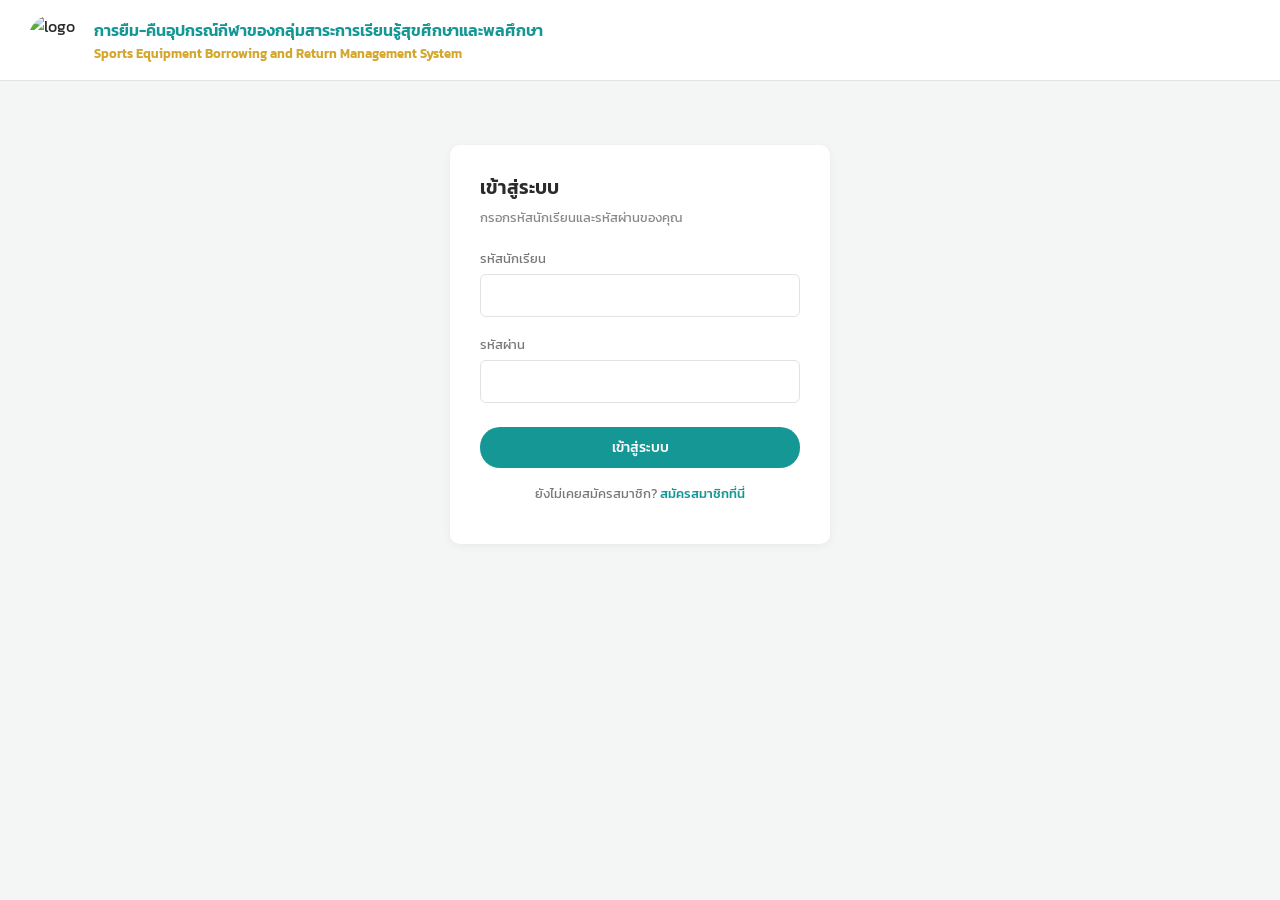
==== index.html @ 096de62b "Add files via upload" ====
<!DOCTYPE html>
<html lang="th">

<head>
    <meta charset="UTF-8">
    <meta name="viewport" content="width=device-width, initial-scale=1.0">
    <title>ระบบยืม-คืนอุปกรณ์กีฬา</title>
    <link href="https://fonts.googleapis.com/css2?family=Kanit:wght@400;500;600;700&display=swap" rel="stylesheet">
    <link rel="stylesheet" href="style.css">
</head>

<body>

    <header class="topbar">
        <div class="brand">
            <img src="images/LOGO-SSP.png" alt="logo" class="logo-img">

            <div class="brand-text">
                <p class="th">การยืม-คืนอุปกรณ์กีฬาของกลุ่มสาระการเรียนรู้สุขศึกษาและพลศึกษา</p>
                <p class="en">Sports Equipment Borrowing and Return Management System</p>
            </div>
        </div>

        <div class="profile" id="profileToggle">
            <div class="avatar">
                <svg viewBox="0 0 24 24" fill="currentColor"><path d="M12 12c2.7 0 4.9-2.2 4.9-4.9S14.7 2.2 12 2.2 7.1 4.4 7.1 7.1 9.3 12 12 12zm0 2.5c-3.3 0-9.8 1.6-9.8 4.9v2.4h19.6v-2.4c0-3.3-6.5-4.9-9.8-4.9z"/></svg>
            </div>
            <svg class="chevron" viewBox="0 0 24 24" fill="none" stroke="currentColor" stroke-width="2">
        <path d="M6 9l6 6 6-6"/>
      </svg>

            <div class="profile-menu">
                <a href="profile.html">โปรไฟล์ของฉัน</a>
                <a href="account-settings.html">ตั้งค่าบัญชี</a>
                <a href="#">ติดต่อเรา</a>
                <a href="#" id="switchUserLink">ออกจากระบบ</a>
            </div>
        </div>
    </header>

    <nav class="navbar">
        <a href="index.html" class="active">หน้าหลัก</a>
        <a href="equipment.html">รายการอุปกรณ์ทั้งหมด</a>
        <a href="booking.html">จองอุปกรณ์</a>
        <a href="history.html">ประวัติการยืม-คืน</a>
    </nav>
    <main class="home-main">
        <div class="hero-banner">
            <img src="https://cdn.discordapp.com/attachments/1486670024419835904/1549403597668880565/61980016-f98e-4137-af72-0e16d8630894.jpg?ex=6aaa920c&is=6aa9408c&hm=2485306303175e49ea5badbc3dafd8a8ec890e3b3d5bfbbe8c90c0c7364b0ae8&" alt="อุปกรณ์กีฬาต่าง ๆ" class="hero-banner-img">
        </div>

        <div class="home-intro">
            <h1 class="page-title">หน้าหลัก</h1>
            <p class="page-desc">ยินดีต้อนรับเข้าสู่ระบบยืม-คืนอุปกรณ์กีฬา</p>
        </div>
    </main>

    <script src="auth.js"></script>
    <script src="sheetdb-api.js"></script>
    <script src="script.js"></script>
</body>

</html>
---- style.css ----
:root{
  --teal: #159895;
  --teal-dark: #0d6e6b;
  --gold: #d4a72c;
  --text-dark: #2b2b2b;
  --border: #e2e2e2;
}
*{box-sizing:border-box;}
body{
  margin:0;
  font-family:'Kanit', sans-serif;
  background:#f4f6f6;
  color:var(--text-dark);
}

.topbar{
  display:flex;
  align-items:center;
  justify-content:space-between;
  padding:14px 28px;
  background:#fff;
  border-bottom:1px solid var(--border);
}
.brand{
  display:flex;
  align-items:center;
  gap:14px;
}

.logo-placeholder{
  width:52px;
  height:52px;
  border-radius:50%;
  background:#eef2f2;
  border:2px dashed #b9c4c4;
  display:flex;
  align-items:center;
  justify-content:center;
  font-size:11px;
  color:#8a9a9a;
  text-align:center;
  line-height:1.2;
  flex-shrink:0;
}

.logo-img{
  width:52px;
  height:52px;
  border-radius:50%;
  object-fit:cover;
  flex-shrink:0;
}

.brand-text .th{
  margin:0;
  font-size:16px;
  font-weight:600;
  color:var(--teal);
}
.brand-text .en{
  margin:2px 0 0;
  font-size:13px;
  font-weight:600;
  color:var(--gold);
}

.profile{
  position:relative;
  display:flex;
  align-items:center;
  gap:6px;
  cursor:pointer;
  user-select:none;
}
.avatar{
  width:38px;
  height:38px;
  border-radius:50%;
  background:#cfd8d8;
  display:flex;
  align-items:center;
  justify-content:center;
  color:#fff;
}
.avatar svg{width:20px;height:20px;}
.chevron{
  width:14px;height:14px;
  color:#666;
  transition:transform .2s ease;
}
.profile.open .chevron{transform:rotate(180deg);}

.profile-menu{
  position:absolute;
  top:calc(100% + 10px);
  right:0;
  background:#fff;
  border:1px solid var(--border);
  border-radius:8px;
  box-shadow:0 8px 20px rgba(0,0,0,.08);
  min-width:180px;
  padding:8px 0;
  display:none;
  z-index:20;
}
.profile.open .profile-menu{display:block;}
.profile-menu a{
  display:block;
  padding:10px 18px;
  color:var(--text-dark);
  text-decoration:none;
  font-size:14px;
}
.profile-menu a:hover{background:#f2f5f5;}

.navbar{
  background:var(--teal);
  display:flex;
  align-items:center;
  justify-content:center;
  gap:48px;
  padding:0 28px;
}
.navbar a{
  color:#fff;
  text-decoration:none;
  font-size:15px;
  font-weight:500;
  padding:16px 4px;
  display:inline-block;
  position:relative;
  opacity:.95;
}
.navbar a:hover{opacity:1;}
.navbar a.active::after{
  content:"";
  position:absolute;
  left:0;right:0;bottom:0;
  height:3px;
  background:#fff;
  border-radius:2px 2px 0 0;
}

main {
    padding: 40px;
    min-height: 400px;
}
.page-title{
  margin:0 0 8px;
  font-size:24px;
  font-weight:600;
  color:var(--teal-dark);
}
.page-desc{
  margin:0;
  color:#777;
  font-size:14px;
}

.home-main{
  padding:0 0 40px;
}
.hero-banner{
  width:100%;
  max-height:320px;
  overflow:hidden;
  border-radius:0 0 12px 12px;
  margin-bottom:28px;
}
.hero-banner-img{
  width:100%;
  height:100%;
  max-height:320px;
  object-fit:cover;
  display:block;
}
.home-intro{
  padding:0 40px;
}

.equip-panel{
  background:#fff;
  border-radius:10px;
  padding:24px 28px 32px;
  box-shadow:0 2px 10px rgba(0,0,0,.05);
}

.equip-topline{
  display:flex;
  align-items:center;
  justify-content:space-between;
  flex-wrap:wrap;
  gap:14px;
  margin-bottom:18px;
}
.equip-title{
  margin:0;
  font-size:19px;
  font-weight:600;
  color:var(--text-dark);
}
.equip-search{
  display:flex;
  align-items:center;
  gap:10px;
  flex-wrap:wrap;
}
.equip-search input[type="text"]{
  border:1px solid var(--border);
  border-radius:20px;
  padding:9px 16px;
  font-family:inherit;
  font-size:13px;
  width:200px;
  outline:none;
}
.equip-search input[type="text"]:focus{
  border-color:var(--teal);
}
.equip-search select{
  border:1px solid var(--border);
  border-radius:20px;
  padding:9px 14px;
  font-family:inherit;
  font-size:13px;
  color:var(--text-dark);
  background:#fff;
  outline:none;
}
.btn-search{
  background:var(--teal);
  color:#fff;
  border:none;
  border-radius:20px;
  padding:9px 22px;
  font-family:inherit;
  font-size:13px;
  font-weight:500;
  cursor:pointer;
  transition:background .15s ease;
}
.btn-search:hover{background:var(--teal-dark);}

.category-tabs{
  display:flex;
  flex-wrap:wrap;
  gap:10px;
  margin-bottom:26px;
}
.tab{
  border:1px solid var(--teal);
  background:#fff;
  color:var(--teal);
  border-radius:20px;
  padding:8px 20px;
  font-family:inherit;
  font-size:13px;
  font-weight:500;
  cursor:pointer;
  transition:all .15s ease;
}
.tab:hover{background:#eafbfa;}
.tab.active{
  background:var(--teal);
  color:#fff;
}

.equip-grid{
  display:grid;
  grid-template-columns:repeat(5, 1fr);
  gap:20px;
}
.equip-card{
  border:1px solid var(--border);
  border-radius:10px;
  padding:16px;
  text-align:center;
  display:flex;
  flex-direction:column;
  align-items:center;
}
.equip-img-placeholder{
  width:100%;
  aspect-ratio:1/1;
  border-radius:8px;
  background:#eef2f2;
  border:2px dashed #b9c4c4;
  display:flex;
  align-items:center;
  justify-content:center;
  font-size:12px;
  color:#8a9a9a;
  text-align:center;
  line-height:1.3;
  margin-bottom:12px;
}
.equip-img{
  width:100%;
  aspect-ratio:1/1;
  object-fit:cover;
  border-radius:8px;
  margin-bottom:12px;
}
.equip-name{
  margin:0 0 4px;
  font-size:14px;
  font-weight:600;
  color:var(--text-dark);
}
.equip-meta{
  margin:0;
  font-size:12px;
  color:#888;
  line-height:1.5;
}
.btn-borrow{
  margin-top:12px;
  width:100%;
  border:1px solid var(--teal);
  background:#fff;
  color:var(--teal);
  border-radius:20px;
  padding:8px 0;
  font-family:inherit;
  font-size:13px;
  font-weight:500;
  cursor:pointer;
  transition:all .15s ease;
}
.btn-borrow:hover{
  background:var(--teal);
  color:#fff;
}

@media (max-width:1000px){
  .equip-grid{grid-template-columns:repeat(3, 1fr);}
}
@media (max-width:640px){
  .equip-grid{grid-template-columns:repeat(2, 1fr);}
}

.profile-layout{
  display:flex;
  align-items:flex-start;
  gap:20px;
}

.side-menu{
  background:#fff;
  border-radius:10px;
  box-shadow:0 2px 10px rgba(0,0,0,.05);
  width:210px;
  flex-shrink:0;
  padding:10px 0;
  display:flex;
  flex-direction:column;
}
.side-item{
  display:flex;
  align-items:center;
  gap:12px;
  padding:13px 20px;
  color:#555;
  text-decoration:none;
  font-size:14px;
  border-left:3px solid transparent;
}
.side-item svg{
  width:18px;
  height:18px;
  flex-shrink:0;
}
.side-item:hover{background:#f4f7f7;}
.side-item.active{
  color:var(--teal);
  background:#eafbfa;
  border-left-color:var(--teal);
  font-weight:500;
}

.profile-panel{
  background:#fff;
  border-radius:10px;
  box-shadow:0 2px 10px rgba(0,0,0,.05);
  padding:24px 28px;
  flex:1;
}
.profile-panel-title{
  margin:0 0 22px;
  font-size:17px;
  font-weight:600;
  color:var(--text-dark);
}
.panel-header-row{
  display:flex;
  align-items:center;
  justify-content:space-between;
  gap:14px;
  margin-bottom:22px;
}
.panel-header-row .profile-panel-title{
  margin:0;
}
.profile-body{
  display:flex;
  gap:40px;
  flex-wrap:wrap;
}
.profile-photo-block{
  display:flex;
  flex-direction:column;
  align-items:center;
  gap:14px;
  flex-shrink:0;
}
.avatar-placeholder{
  width:110px;
  height:110px;
  border-radius:50%;
  background:#e7ecec;
  display:flex;
  align-items:center;
  justify-content:center;
  color:#aeb8b8;
}
.avatar-placeholder svg{width:56px;height:56px;}
.avatar-photo{
  width:110px;
  height:110px;
  border-radius:50%;
  object-fit:cover;
}
.btn-change-photo{
  border:none;
  background:var(--teal);
  color:#fff;
  border-radius:20px;
  padding:8px 18px;
  font-family:inherit;
  font-size:13px;
  font-weight:500;
  cursor:pointer;
  white-space:nowrap;
  transition:background .15s ease;
}
.btn-change-photo:hover{background:var(--teal-dark);}

.profile-info{
  border-collapse:collapse;
  font-size:14px;
}
.profile-info td{
  padding:9px 0;
  vertical-align:top;
}
.profile-info .label{
  color:#888;
  padding-right:40px;
  white-space:nowrap;
}
.profile-info .value{
  color:var(--text-dark);
  font-weight:500;
}

@media (max-width:750px){
  .profile-layout{flex-direction:column;}
  .side-menu{
    width:100%;
    flex-direction:row;
    overflow-x:auto;
  }
  .side-item{border-left:none; border-bottom:3px solid transparent; white-space:nowrap;}
  .side-item.active{border-left:none; border-bottom-color:var(--teal);}
  .profile-body{gap:24px;}
}

@media (max-width:700px){
  .navbar{flex-wrap:wrap; gap:20px;}
  .brand-text .th{font-size:14px;}
}

.save-msg{
  display:none;
  background:#e6f8f0;
  color:#1a9d5c;
  border:1px solid #b6ecd2;
  border-radius:6px;
  padding:10px 16px;
  font-size:13px;
  margin-bottom:18px;
}
.save-msg.show{display:block;}

.settings-grid{
  display:grid;
  grid-template-columns:1fr 1fr;
  gap:40px;
  align-items:start;
}
.settings-col-title{
  margin:0 0 18px;
  font-size:14px;
  font-weight:600;
  color:var(--text-dark);
}
.form-group{
  margin-bottom:18px;
}
.form-group label{
  display:block;
  font-size:13px;
  color:#777;
  margin-bottom:6px;
}
.field-hint{
  margin:6px 0 0;
  font-size:12px;
  color:#999;
}
.form-group input[type="text"],
.form-group input[type="email"],
.form-group input[type="password"],
.form-group input[type="date"],
.form-group select{
  width:100%;
  border:1px solid var(--border);
  border-radius:6px;
  padding:10px 14px;
  font-family:inherit;
  font-size:14px;
  color:var(--text-dark);
  outline:none;
  background:#fff;
  transition:border-color .15s ease;
}
.form-group input:focus,
.form-group select:focus{
  border-color:var(--teal);
}

.settings-actions{
  grid-column:1 / -1;
  display:flex;
  justify-content:flex-end;
  gap:12px;
  margin-top:6px;
}
.btn-save{
  border:none;
  background:var(--teal);
  color:#fff;
  border-radius:20px;
  padding:10px 30px;
  font-family:inherit;
  font-size:14px;
  font-weight:500;
  cursor:pointer;
  transition:background .15s ease;
}
.btn-save:hover{background:var(--teal-dark);}
.btn-cancel{
  border:1px solid var(--border);
  background:#fff;
  color:#666;
  border-radius:20px;
  padding:10px 30px;
  font-family:inherit;
  font-size:14px;
  font-weight:500;
  cursor:pointer;
  transition:background .15s ease;
}
.btn-cancel:hover{background:#f4f6f6;}

@media (max-width:650px){
  .settings-grid{grid-template-columns:1fr;}
}

.booking-layout{
  display:grid;
  grid-template-columns:340px 1fr;
  gap:20px;
  align-items:start;
}
.booking-form-panel,
.booking-list-panel{
  background:#fff;
  border-radius:10px;
  box-shadow:0 2px 10px rgba(0,0,0,.05);
  padding:22px 24px;
}
.panel-title{
  margin:0 0 20px;
  font-size:16px;
  font-weight:600;
  color:var(--text-dark);
}
.booking-form-actions{
  display:flex;
  gap:12px;
  margin-top:6px;
}
.booking-form-actions .btn-save,
.booking-form-actions .btn-cancel{
  flex:1;
  padding:10px 0;
}
.date-select-group{
  display:grid;
  grid-template-columns:70px 1.4fr 90px;
  gap:8px;
}
.date-select-group select{
  width:100%;
  border:1px solid var(--border);
  border-radius:6px;
  padding:10px 8px;
  font-family:inherit;
  font-size:13px;
  color:var(--text-dark);
  outline:none;
  background:#fff;
}
.date-select-group select:focus{
  border-color:var(--teal);
}

.booking-list{
  display:flex;
  flex-direction:column;
  gap:14px;
}
.booking-item{
  display:flex;
  align-items:center;
  gap:14px;
  padding:12px;
  border:1px solid var(--border);
  border-radius:8px;
}
.booking-icon{
  width:38px;
  height:38px;
  border-radius:50%;
  background:#eef2f2;
  display:flex;
  align-items:center;
  justify-content:center;
  color:var(--teal-dark);
  flex-shrink:0;
}
.booking-icon svg{width:20px;height:20px;}
.booking-info{
  flex:1;
  min-width:0;
}
.booking-info .b-name{
  margin:0 0 3px;
  font-size:14px;
  font-weight:600;
  color:var(--text-dark);
}
.booking-info .b-time{
  margin:0;
  font-size:12px;
  color:#888;
}
.booking-item-status{
  display:flex;
  flex-direction:column;
  align-items:flex-end;
  gap:8px;
  flex-shrink:0;
}
.badge{
  flex-shrink:0;
  font-size:12px;
  font-weight:500;
  padding:5px 14px;
  border-radius:14px;
  white-space:nowrap;
}
.badge-pending{background:#fff3d6; color:#b4790a;}
.badge-active{background:#dff4ea; color:#1a9d5c;}
.badge-cancelled{background:#fde3e3; color:#d4453a;}
.badge-returned{background:#dff4ea; color:#1a9d5c;}
.badge-notreturned{background:#ffe9d6; color:#c9700f;}

.booking-view-all{
  display:inline-block;
  margin-top:16px;
  font-size:13px;
  color:var(--teal);
  text-decoration:none;
  font-weight:500;
}
.booking-view-all:hover{text-decoration:underline;}

.history-table{
  width:100%;
  border-collapse:collapse;
  font-size:14px;
}
.history-table th{
  text-align:left;
  color:#888;
  font-weight:500;
  font-size:13px;
  padding:10px 12px;
  border-bottom:1px solid var(--border);
}
.history-table td{
  padding:12px;
  border-bottom:1px solid var(--border);
  color:var(--text-dark);
}
.history-table tbody tr:last-child td{border-bottom:none;}
.btn-mini{
  border:1px solid var(--teal);
  background:#fff;
  color:var(--teal);
  border-radius:14px;
  padding:5px 14px;
  font-family:inherit;
  font-size:12px;
  font-weight:500;
  cursor:pointer;
  transition:all .15s ease;
}
.btn-mini:hover{background:var(--teal); color:#fff;}
.btn-mini-cancel{
  border-color:#d4453a;
  color:#d4453a;
}
.btn-mini-cancel:hover{background:#d4453a; color:#fff;}

.pagination{
  display:flex;
  justify-content:center;
  align-items:center;
  gap:8px;
  margin-top:22px;
}
.page-btn{
  width:32px;
  height:32px;
  border-radius:6px;
  border:1px solid var(--border);
  background:#fff;
  color:#666;
  font-family:inherit;
  font-size:13px;
  cursor:pointer;
  display:flex;
  align-items:center;
  justify-content:center;
}
.page-btn:hover{border-color:var(--teal); color:var(--teal);}
.page-btn.active{background:var(--teal); border-color:var(--teal); color:#fff;}
.page-btn:disabled{opacity:.4; cursor:default;}

@media (max-width:900px){
  .booking-layout{grid-template-columns:1fr;}
}

.empty-state{
  text-align:center;
  color:#999;
  font-size:14px;
  padding:30px 10px;
}
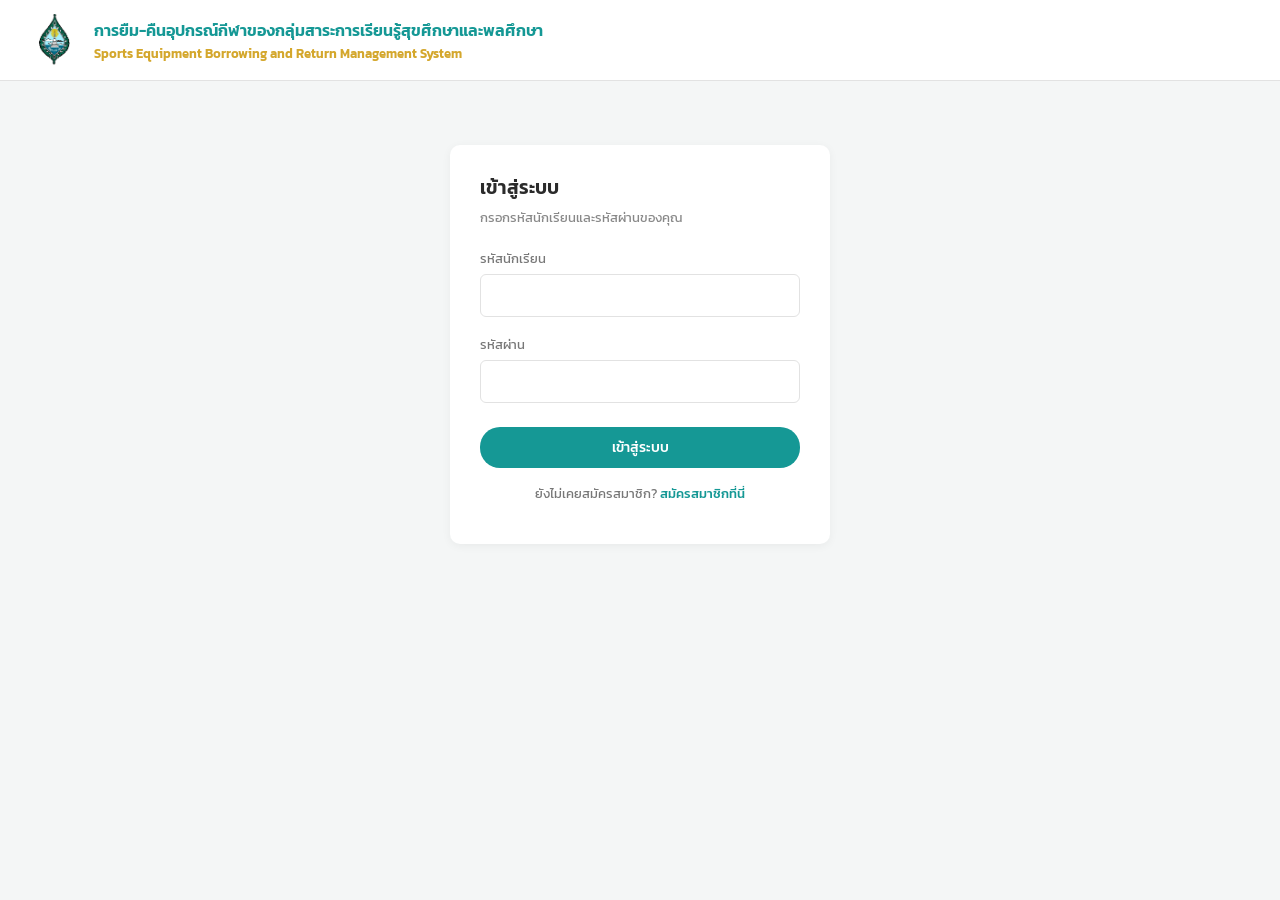
==== commit 296704f6: "Add files via upload" ====
--- a/index.html
+++ b/index.html
@@ -13,7 +13,7 @@
 
     <header class="topbar">
         <div class="brand">
-            <img src="images/LOGO-SSP.png" alt="logo" class="logo-img">
+            <img src="LOGO-SSP.png" alt="logo" class="logo-img">
 
             <div class="brand-text">
                 <p class="th">การยืม-คืนอุปกรณ์กีฬาของกลุ่มสาระการเรียนรู้สุขศึกษาและพลศึกษา</p>
